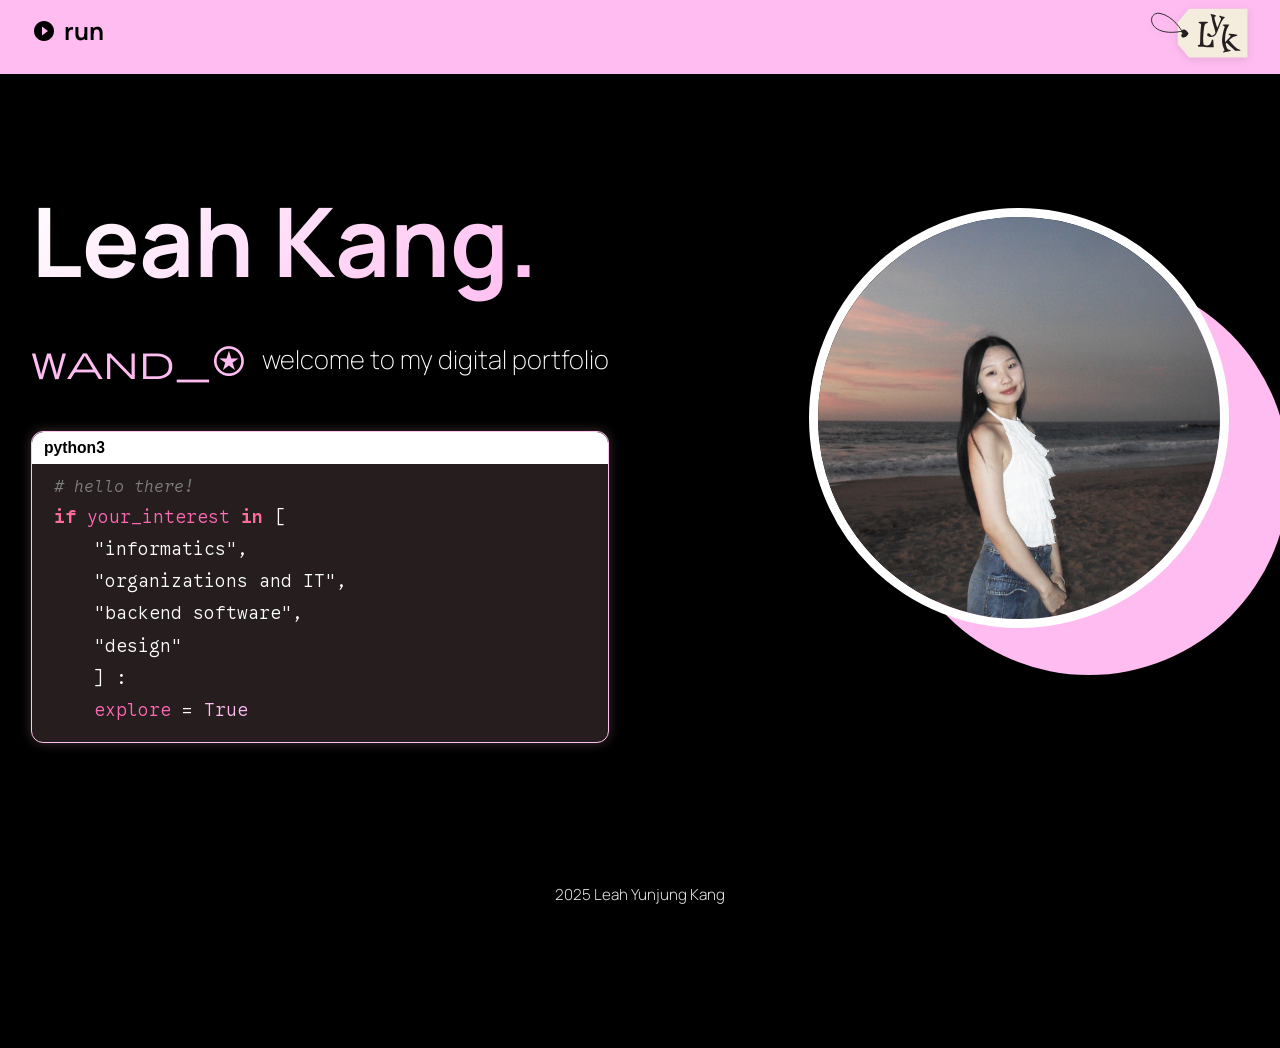
==== index.html @ 64605467 "Accessibility: Add skip link and main landmarks across pages" ====
<!doctype html>
<html lang="en">

<!--
WRITTEN BY: Leah Kang
EMAIL: leahyk@uci.edu
-->

<head>
  <meta charset="utf-8">
  <meta name="viewport" content="width=device-width, initial-scale=1.0">
  <meta name="author" content="Leah Kang">
  <meta name="description" content="Leah Kang's Portfolio - Informatics Student">
  <link rel="stylesheet" href="css/style.css">
  <link href="https://fonts.googleapis.com/icon?family=Material+Icons" rel="stylesheet">
  <link href="https://fonts.googleapis.com/css2?family=Google+Sans+Code&display=swap" rel="stylesheet">
  <link href="https://fonts.googleapis.com/css2?family=Google+Sans+Code:wght@300&display=swap" rel="stylesheet">
  <link href="https://fonts.googleapis.com/css2?family=Material+Symbols+Outlined" rel="stylesheet" />

  <title>Leah Kang's Portfolio</title>
</head>


<body>
<a class="skip-link" href="#main-content">Skip to main content</a>
<nav aria-label="Main navigation">
  <details id="run-section">
    <summary>
      <span class="material-icons play-icon">play_circle_filled</span>
      <strong>run</strong>
    </summary>
    <ul>
      <li><a href="about.html">about</a></li>
      <li><a href="projects.html">projects</a></li>
      <li><a href="personal.html">personal</a></li>
      <li><a href="contact.html">contact</a></li>
    </ul>
  </details>
  
  <a href="index.html" aria-label="Home">
    <img src="images/logo.svg" alt="Leah Kang's graphic logo." class="nav-logo">
  </a></nav>

 
 
  <main id="main-content">
  <div class="intro-container">
    <header>
      <h1>Leah Kang.</h1>
    
      <p class="intro-text">
        <span class="material-symbols-outlined magic-icon">wand_stars</span>
        welcome to my digital portfolio
      </p>
      
      
            <div class="code-box">
        <div class="code-header">python3</div>
        <span class="hello-color"><em># hello there! </em></span>
        <p><span class="code-keyword">if</span> <span class="code-variable">your_interest</span> <span class="code-keyword">in</span> [ </p>
        <p class="indented"><span class="code-string">"informatics"</span>, </p>
        <p class="indented"><span class="code-string">"organizations and IT"</span>,</p>
        <p class="indented"><span class="code-string">"backend software"</span>,</p>
        <p class="indented"><span class="code-string">"design"</span></p>
        <p class="indented">] :</p>

        <p class="indented">
          <span id="explore-link" class="explore-link"><span class="code-variable">explore</span> = <span class="code-boolean">True</span></span>
        </p>
        
    
    
            
      </header>
    
    <div class="profile-img-container">
      <img src="images/self.jpg" alt="Leah Kang at a beach." class="profile-img">
    </div>

  </div>
  </main>


  

  <script>
    const exploreLink = document.getElementById("explore-link");
    const runMenu = document.querySelector("nav details");
  
    exploreLink.addEventListener("click", () => {
      runMenu.open = true;
  
      runMenu.scrollIntoView({ behavior: "smooth", block: "start" });
    });
  document.addEventListener("click", (event) => {
    if (runMenu.open && !runMenu.contains(event.target) && event.target !== exploreLink) {
      runMenu.open = false;
    }
  });
  </script>

  <footer>
    <p>2025 Leah Yunjung Kang</p>
  </footer>


  


 </body>
 </html>
---- css/style.css ----
@import url('https://fonts.googleapis.com/css2?family=Manrope:wght@300&display=swap');

:root {
  --primary-pink: #ffbcf1;
  --text-white: #ffffff;
  --text-gray: #7e7e7e;
  --bg-black: black;
  --code-bg: rgba(255, 192, 203, 0.15);
  --code-border: rgb(255, 195, 237);
  --code-shadow: rgba(255, 182, 193, 0.25);
}

* {
  box-sizing: border-box;
}

@media (prefers-reduced-motion: reduce) {
  * {
    animation-duration: 0.01ms !important;
    animation-iteration-count: 1 !important;
    transition-duration: 0.01ms !important;
  }
}

a:focus,
button:focus,
summary:focus {
  outline: 2px solid var(--primary-pink);
  outline-offset: 2px;
}

@media (max-width: 768px) {
  nav ul li a {
    padding: 10px 15px;
    font-size: 1.1em;
  }
  
  nav details summary {
    padding: 10px;
  }
  
  .play-icon {
    font-size: 2em;
  }
}

body {
  background-color: var(--bg-black);
  color: var(--text-white);
    font-family: 'Manrope', sans-serif;
    font-weight: 300;
    margin: 0;
    min-height: 100vh;
    text-align: left;
    padding: 0;
    line-height: 1.6;
    -webkit-font-smoothing: antialiased;
    -moz-osx-font-smoothing: grayscale;
    padding-bottom: 120px;
}

/* Skip link - visible on keyboard focus */
.skip-link {
  position: absolute;
  left: -999px;
  top: 10px;
  background: #000;
  color: #fff;
  padding: 10px 14px;
  border-radius: 6px;
  z-index: 2000;
}

.skip-link:focus {
  left: 10px;
  outline: 2px solid var(--primary-pink);
  outline-offset: 2px;
}

footer {
  text-align: center;
  padding: 60px 20px 20px 20px;
  color: var(--text-white);
  opacity: 0.9;
  margin-top: 80px;
}
/* Force deployment */

footer p {
  margin: 0;
  font-size: 0.95em;
}

nav {
    position: fixed;
    top: 0;
    left: 0;
    width: 100%;
  background: var(--primary-pink);
  padding: 0.5em 2em;
    z-index: 1000;
    display: flex;
    align-items: center;
  justify-content: space-between;
  }
  

  nav details summary {
    cursor: pointer;
    font-weight: 400;
  color: var(--bg-black);
    outline: none;
  font-size: 1.5em;
    margin-bottom: 0.5em;
  display: flex;
  align-items: center;
  gap: 8px;
  }
  
  nav details summary::-webkit-details-marker {
  display: none;
  }
  
  .nav-logo {
  height: 50px;
  width: auto;
  filter: drop-shadow(0 2px 4px rgba(0, 0, 0, 0.1));
  }
  

nav ul {
  list-style: none;
  padding-left: 1em;
  margin-top: 0.5em;
}

nav ul li {
  margin: 0.7em 0;
}

nav ul li a {
  color: var(--bg-black);
  text-decoration: none;
  position: relative;
  padding: 5px 10px;
  border-radius: 8px;
}

nav ul li a:hover,
nav ul li a:focus {
  background-color: rgba(255, 255, 255, 0.2);
}

.play-icon {
  font-size: 1.8em;
  color: var(--bg-black);
}

header {
  display: flex;
  flex-direction: column;
  justify-content: center;
}

header h1 {
  font-size: 6em;
  margin-bottom: 0.1em;
  font-weight: 700;
  color: var(--text-white);
  background: linear-gradient(135deg, var(--text-white) 0%, var(--primary-pink) 50%, var(--text-white) 100%);
  -webkit-background-clip: text;
  -webkit-text-fill-color: transparent;
  background-clip: text;
  background-size: 200% 100%;
}



header .hello-color {
  color: var(--text-gray);
  font-style: italic;
  font-size: 1.5em;
  margin: 0 0 0.1em 0;
}

header p {
  margin: 0.5em 0;
  font-weight: 100;
  font-size: 1.6em;
  line-height: 1.6;
}

.intro-container {
    display: flex;
  align-items: center;
  justify-content: center;
    gap: 160px;            
  margin-top: 100px;
  padding: 0 30px;
}

.intro-container .profile-img-container {
  margin-right: 20px;
  }
  
  .intro-text {
  margin-bottom: 40px;
    font-size: 1.6em;
    line-height: 1.6;
    font-weight: 100;
  }
  
  .explore-link {
  color: inherit;
  text-decoration: none;
    cursor: pointer;
  }
  
  .explore-link:hover {
  color: var(--primary-pink);
  text-decoration: none;
  background-color: rgba(255, 188, 241, 0.1);
  }
  
.profile-img {
  width: 420px;
  height: 420px;
    border-radius: 50%;
    object-fit: cover;
  border: 9px solid var(--text-white);
  align-self: flex-end;
}

.profile-img-container {
  position: relative;
  display: inline-block;
}

.profile-img-container::after {
  content: "";
  position: absolute;
  width: 400px;
  height: 400px;
  background-color: var(--primary-pink);
  border-radius: 50%;
  bottom: -40px;
  right: -60px;
  z-index: -1;
}

.code-box {
  background-color: var(--code-bg);
  border: 1px solid var(--code-border);
    border-radius: 12px;
    padding: 14px 22px;
    margin-top: 10px;
    display: inline-block;
    line-height: 1.5;
  font-size: 0.7em;
  box-shadow: 0 0 12px var(--code-shadow);
  position: relative;
    font-family: 'Google Sans Code', monospace;
  font-weight: 300;
  overflow: hidden;
  min-width: 450px;
  width: 100%;
  max-width: 600px;
}



.code-box p {
  margin: 0.2em 0;
}


.code-box .code-header {
  background-color: var(--text-white);
  color: var(--bg-black);
    font-weight: 600;
    font-size: 1.4em;
  font-family: 'Arial', sans-serif;
    padding: 4px 12px;
    border-top-left-radius: 12px;
    border-top-right-radius: 12px;
  margin: -14px -22px 10px -22px;
}

.full-width-box {
  background: linear-gradient(135deg, var(--code-bg) 0%, rgba(255, 192, 203, 0.25) 100%);
  border: 1px solid var(--code-border);
  border-radius: 16px;
  padding: 90px 20px 45px 20px; 
  box-shadow: 0 8px 32px var(--code-shadow), 0 0 0 1px rgba(255, 255, 255, 0.1);
  color: var(--text-white);
  font-family: 'Google Sans Code', monospace;
  font-weight: 300;
  font-size: 0.8em;
  line-height: 1.3;
  position: relative;
  overflow: hidden;
  word-wrap: break-word;
  overflow-wrap: break-word;
}



.full-width-box .code-header {
  position: absolute;
  top: 0;
  left: 0;
  right: 0;
  width: 100%;
  margin: 0;
  padding: 8px 12px;
  background: linear-gradient(135deg, #f8f9fa 0%, #e9ecef 100%);
  color: var(--bg-black);
  font-weight: 600;
  font-size: 0.9em;
  font-family: 'Arial', sans-serif;
  border-top-left-radius: 16px;
  border-top-right-radius: 16px;
  box-sizing: border-box;
  display: flex;
  align-items: center;
  gap: 8px;
}

.full-width-box .code-header::before {
  content: '●';
  color: #ff5f57;
  font-size: 0.8em;
}

.full-width-box .code-header::after {
  content: '● ●';
  color: #ffbd2e;
  font-size: 0.8em;
  margin-left: auto;
}

.full-width-box p {
  position: relative;
}



.code-keyword {
  color: #ff6b9d; 
  font-weight: 600;
}

.code-string {
  color: #ffffff; 
}

.code-number {
  color: #f0f0f0; /* Light gray for numbers */
}

.code-variable {
  color: #ff69b4; /* Hot pink for variables */
}

.code-operator {
  color: #ffd700; /* Gold for operators */
  font-weight: bold;
}

.code-key {
  color: #00ffff; /* Bright cyan for dictionary keys */
  font-weight: bold;
}

.code-comment {
  color: #90ee90; /* Light green for comments */
  font-style: italic;
}

.code-boolean {
  color: #ffbcf1; /* Pink for booleans */
}


.code-link {
  text-decoration: none;
  word-wrap: break-word;
  overflow-wrap: break-word;
  hyphens: auto;
}


.indented {
  text-indent: 40px;
  margin: 0.2em 0;
  }

  .material-symbols-outlined.magic-icon {
  font-size: 1.4em;
  color: var(--primary-pink);
  vertical-align: middle;
  margin-right: 10px;
}

/* === About Section === */
.about-me {
  max-width: 1300px;
  margin: 100px auto 0;
  padding: 40px 50px;
  color: var(--text-white);
    font-size: 1.3em;
    line-height: 1.6em;      
  position: relative;
}

.about-line {
  border: none;
  height: 3px;
  background: linear-gradient(90deg, transparent, var(--primary-pink), transparent);
  margin: 20px 0 70px 0;
  border-radius: 2px;
  animation: pulse 2s ease-in-out infinite;
}

@keyframes pulse {
  0%, 100% { opacity: 0.6; }
  50% { opacity: 1; }
}

.about-me h1 {
    font-size: 6em;
  color: var(--text-white);
    margin-bottom: 100px;
    text-align: left;
}

.about-me p {
  margin: 0;
  max-width: 100%;
}

.about-content {
  display: flex;
  align-items: flex-start;
  gap: 50px;
  position: relative;
}

.about-text-content {
  display: flex;
  flex-direction: column;
  gap: 30px;
  flex: 1;
}

.about-image {
  width: 500px;
  height: auto;
  border: 9px solid var(--primary-pink);
  flex-shrink: 0;
  border-radius: 20px;
}

.personal-content {
  max-width: 1200px;
  margin: 0 auto;
        padding: 20px;
}

.contact-section .personal-content {
  padding: 20px 0;
}

.hobbies-section {
  margin-top: -20px;
}

.hobbies-section h2 {
  color: var(--primary-pink);
  font-size: 2.5em;
  margin-top: 40px;
  margin-bottom: 40px;
  text-align: center;
  font-weight: bold;
}


.hobbies-grid-2x2 {
  display: grid;
  grid-template-columns: repeat(2, 1fr);
  gap: 30px;
  margin-bottom: 30px;
}

.hobby-image {
  width: 100%;
  aspect-ratio: 1;
  border-radius: 12px;
  overflow: hidden;
  background: rgba(255, 255, 255, 0.05);
  margin-top: 15px;
  display: flex;
  align-items: center;
  justify-content: center;
}

.hobby-image img {
  width: 100%;
  height: 100%;
  object-fit: cover;
  object-position: top;
}



.hobby-image img[src*="slime"] {
  object-position: bottom;
}

.hobby-image img[src*="watercolor"] {
  object-position: top 40%;
}

.hobby-card {
  background: linear-gradient(135deg, rgba(255, 188, 241, 0.1), rgba(255, 105, 180, 0.1));
  border-radius: 15px;
  padding: 25px;
  text-align: center;
  border: 2px solid transparent;
}

.hobby-card:hover {
  box-shadow: 0 10px 30px rgba(255, 188, 241, 0.3);
  border-color: var(--primary-pink);
}

.hobby-card h3 {
  color: var(--primary-pink);
  font-size: 1.4em;
  margin-bottom: 15px;
  font-weight: bold;
}

.hobby-card p {
  color: #ffffff;
  line-height: 1.6;
        font-size: 1em;
    }


/* === Projects Page Styling === */
.projects-container {
  max-width: 1200px;
  margin: 0 auto;
  padding: 0 20px;
}

.projects-grid {
  display: grid;
  grid-template-columns: repeat(auto-fit, minmax(350px, 1fr));
  gap: 30px;
  margin-top: 40px;
}

.project-card {
  background: linear-gradient(135deg, rgba(255, 188, 241, 0.1), rgba(255, 105, 180, 0.1));
  border: 2px solid transparent;
  border-radius: 20px;
  padding: 30px;
  transition: all 0.3s ease;
  position: relative;
  overflow: hidden;
}

.project-card::before {
  content: '';
  position: absolute;
  top: 0;
  left: 0;
  right: 0;
  height: 4px;
  background: linear-gradient(90deg, var(--primary-pink), #ff69b4, var(--primary-pink));
  opacity: 0;
  transition: opacity 0.3s ease;
}

.project-card:hover {
  border-color: var(--primary-pink);
  transform: translateY(-5px);
  box-shadow: 0 15px 40px rgba(255, 188, 241, 0.3);
}

.project-card:hover::before {
  opacity: 1;
}

.project-header {
  margin-bottom: 20px;
}

.project-header h3 {
  color: var(--primary-pink);
  font-size: 1.8em;
  font-weight: bold;
  margin: 0 0 8px 0;
}

.project-type {
  color: var(--text-gray);
  font-size: 0.9em;
  font-weight: 500;
  text-transform: uppercase;
  letter-spacing: 1px;
}

.project-description {
  color: var(--text-white);
  line-height: 1.6;
  margin-bottom: 70px;
  font-size: 1em;
}

.project-links {
  display: flex;
  gap: 15px;
}

.project-link {
  display: inline-flex;
  align-items: center;
  gap: 8px;
  background: var(--primary-pink);
  color: white;
  padding: 8px 20px;
  border-radius: 25px;
  text-decoration: none;
  font-weight: 500;
  font-size: 0.9em;
  transition: all 0.3s ease;
}

.project-link:hover {
  background: white;
  color: var(--primary-pink);
  transform: scale(1.05);
}

.project-link .material-icons {
  font-size: 1.2em;
}

.contact-section {
  margin-bottom: 50px;
}

.contact-section h2 {
  color: var(--primary-pink);
  font-size: 2.5em;
  margin-top: 40px;
  margin-bottom: 40px;
  text-align: center;
  font-weight: bold;
}

.contact-grid {
  display: grid;
  grid-template-columns: repeat(2, 1fr);
  gap: 30px;
  margin-bottom: 30px;
  max-width: 1000px;
  margin-left: auto;
  margin-right: auto;
}

.contact-item {
  background: linear-gradient(135deg, rgba(255, 188, 241, 0.1), rgba(255, 105, 180, 0.1));
  border-radius: 20px;
  padding: 30px 40px;
  text-align: center;
  border: 2px solid transparent;
  width: 100%;
  position: relative;
}

.contact-item:nth-child(5) {
  grid-column: 1 / -1;
  max-width: 500px;
  margin: 0 auto;
}

.contact-item:hover {
  border-color: var(--primary-pink);
}

.contact-icon {
  width: 80px;
  height: 80px;
  background: var(--primary-pink);
  border-radius: 50%;
  display: flex;
  align-items: center;
  justify-content: center;
  margin: 0 auto 25px;
}


.contact-icon .material-icons {
  color: white;
  font-size: 36px;
}

.contact-item h3 {
  color: var(--primary-pink);
  font-size: 1.8em;
  margin-bottom: 20px;
  font-weight: bold;
}

.contact-item p {
  color: #ffffff;
  line-height: 1.6;
  font-size: 1.2em;
  margin-bottom: 25px;
}

.contact-link {
  display: inline-block;
  background: var(--primary-pink);
  color: white;
  padding: 15px 30px;
  border-radius: 30px;
  text-decoration: none;
  font-weight: bold;
  font-size: 1.1em;
}

.contact-link:hover {
  background: white;
  color: var(--primary-pink);
}



@media (min-width: 1200px) {
  .intro-container {
    gap: 200px;
  }
  
  .about-me {
    max-width: 1400px;
  }
  
  .personal-content {
    max-width: 1300px;
  }
}

@media (max-width: 1199px) and (min-width: 993px) {
  .intro-container {
    gap: 120px;
  }
  
  header h1 {
    font-size: 6em;
  }
  
  .profile-img {
    width: 380px;
    height: 380px;
  }
}

@media (max-width: 992px) and (min-width: 769px) {
  .intro-container {
    gap: 80px;
    padding: 100px 40px 0;
  }
  
  header h1 {
    font-size: 4.5em;
  }
  
  .profile-img {
    width: 320px;
    height: 320px;
  }
  
  .about-me {
    padding: 30px 40px;
  }
  
  .about-content {
    gap: 30px;
  }
  
  .about-image {
    width: 400px;
  }
  
  .code-box {
    min-width: 400px;
    max-width: 500px;
  }
  
  .full-width-box {
    padding: 80px 15px 35px 15px; 
  }
}

@media (max-width: 768px) and (min-width: 577px) {
  body { padding-bottom: 140px; }
  .intro-container {
    flex-direction: column;
    gap: 50px;
    padding: 100px 30px 0;
    text-align: center;
  }
  header { order: 1; width: 100%; }
  .profile-img-container { order: 2; }
  .profile-img-container::after {
    display: block;
    width: 260px;
    height: 260px;
    bottom: -20px;
    right: -30px;
  }
  .code-box { display: block; margin-left: auto; margin-right: auto; margin-bottom: 32px; }
  
  header h1 {
    font-size: 3.5em;
  }

  .profile-img {
    width: 320px;
    height: 320px;
  }
  
  .about-me {
    padding: 25px 30px;
    font-size: 1.1em;
  }
  
  .about-me h1 {
    font-size: 4em;
    margin-bottom: 60px;
  }
  
  .about-content {
    flex-direction: column;
    gap: 40px;
    align-items: center;
  }
  
  .about-image {
    width: 350px;
  }
  
  .code-box {
    min-width: 350px;
    max-width: 450px;
    font-size: 0.75em;
  }
  
  .full-width-box {
    padding: 70px 15px 30px 15px; 
    font-size: 0.85em;
    word-wrap: break-word;
    overflow-wrap: break-word;
  }
  
  .hobbies-grid-2x2 {
    grid-template-columns: 1fr;
    gap: 25px;
  }
  
  .projects-grid {
    grid-template-columns: 1fr;
    gap: 25px;
  }
  
  .project-card {
    padding: 25px;
  }
  
  .contact-grid {
    grid-template-columns: 1fr;
    gap: 25px;
  }
  
  .contact-item:nth-child(5) {
    grid-column: 1;
    max-width: 100%;
  }
  
  .contact-item {
    padding: 25px;
    max-width: 100%;
  }
  
  .contact-icon {
    width: 70px;
    height: 70px;
  }
  
  .contact-icon .material-icons {
    font-size: 32px;
  }
  
  .contact-item h3 {
    font-size: 1.6em;
  }
  
  .contact-item p {
    font-size: 1.1em;
  }
}

@media (max-width: 576px) {
  body { padding-bottom: 140px; }
  nav {
    padding: 0.5em 1em;
  }
  
  nav details summary {
    font-size: 1.2em;
  }
  
  .nav-logo {
    height: 40px;
  }
  
  .intro-container {
    flex-direction: column;
    gap: 30px;
    padding: 80px 20px 0;
    text-align: center;
  }
  header { order: 1; width: 100%; }
  .profile-img-container { order: 2; }
  .profile-img-container::after {
    display: block;
    width: 230px;
    height: 230px;
    bottom: -15px;
    right: -20px;
  }
  .code-box { display: block; margin-left: auto; margin-right: auto; margin-bottom: 28px; }

  header h1 {
    font-size: 2.5em;
  }

  header p {
    font-size: 1.2em;
  }

  .profile-img {
    width: 240px;
    height: 240px;
  }
  
  .about-me {
    padding: 20px;
    font-size: 1em;
  }
  
  .about-me h1 {
    font-size: 2.5em;
    margin-bottom: 40px;
  }
  
  .about-content {
    flex-direction: column;
    gap: 30px;
    align-items: center;
  }
  
  .about-image {
    width: 280px;
  }
  
  .code-box {
    min-width: 280px;
    max-width: 320px;
    font-size: 0.7em;
    padding: 12px 18px;
  }
  
  .full-width-box {
    padding: 60px 10px 25px 10px; 
    font-size: 0.75em;
    word-wrap: break-word;
    overflow-wrap: break-word;
    max-width: 98%;
    margin: 0 auto;
  }
  
  .hobbies-grid-2x2 {
    grid-template-columns: 1fr;
    gap: 20px;
  }
  
  .projects-grid {
    grid-template-columns: 1fr;
    gap: 20px;
  }
  
  .project-card {
    padding: 20px;
  }
  
  .project-header h3 {
    font-size: 1.6em;
  }
  
  .hobby-card {
    padding: 20px;
  }
  
  .hobby-card h3 {
    font-size: 1.2em;
  }
  
  .hobby-card p {
    font-size: 0.9em;
  }
  
  .contact-grid {
    grid-template-columns: 1fr;
    gap: 20px;
  }
  
  .contact-item:nth-child(5) {
    grid-column: 1;
    max-width: 100%;
  }
  
  .contact-item {
    padding: 20px;
    max-width: 100%;
  }
  
  .contact-icon {
    width: 60px;
    height: 60px;
  }
  
  .contact-icon .material-icons {
    font-size: 28px;
  }
  
  .contact-item h3 {
    font-size: 1.4em;
  }
  
  .contact-item p {
    font-size: 1em;
  }
  
  .contact-link {
    padding: 12px 24px;
    font-size: 1em;
  }
  
  .hobbies-section h2,
  .contact-section h2 {
    font-size: 2em;
    margin-top: 30px;
    margin-bottom: 30px;
  }
}

@media (max-width: 400px) {
  .intro-container {
    padding: 70px 15px 0;
  }
  
  header h1 {
    font-size: 2em;
  }
  
  .profile-img {
    width: 180px;
    height: 180px;
  }
  
  .about-me {
    padding: 15px;
  }
  
  .about-me h1 {
    font-size: 2em;
  }
  
  .about-image {
    width: 250px;
  }
  
  .code-box {
    min-width: 250px;
    max-width: 280px;
    font-size: 0.65em;
    padding: 10px 15px;
  }
  
  .full-width-box {
    padding: 55px 8px 20px 8px; 
    font-size: 0.7em;
    word-wrap: break-word;
    overflow-wrap: break-word;
    max-width: 95%;
    margin: 0 auto;
  }
  
  .hobby-card {
    padding: 15px;
  }
  
  .contact-item {
    padding: 15px;
  }
  
  .contact-icon {
    width: 50px;
    height: 50px;
  }
  
  .contact-icon .material-icons {
    font-size: 24px;
  }
  
  .contact-item h3 {
    font-size: 1.2em;
  }
  
  .contact-link {
    padding: 10px 20px;
    font-size: 0.9em;
  }
}

/* iPhone SE and very small screens (375px and below) */
@media (max-width: 375px) {
  .full-width-box {
    padding: 50px 5px 15px 5px;
    font-size: 0.65em;
    max-width: 92%;
    margin: 0 auto;
  }
  
  .about-me {
    padding: 15px 8px;
  }
  
  .about-content {
    padding: 0 5px;
  }
  
  .projects-grid {
    grid-template-columns: 1fr;
    gap: 15px;
  }
  
  .project-card {
    padding: 15px;
  }
  
  .project-header h3 {
    font-size: 1.4em;
  }
  
  .project-description {
    font-size: 0.9em;
  }
  
  .project-link {
    padding: 10px 16px;
    font-size: 0.8em;
  }
}
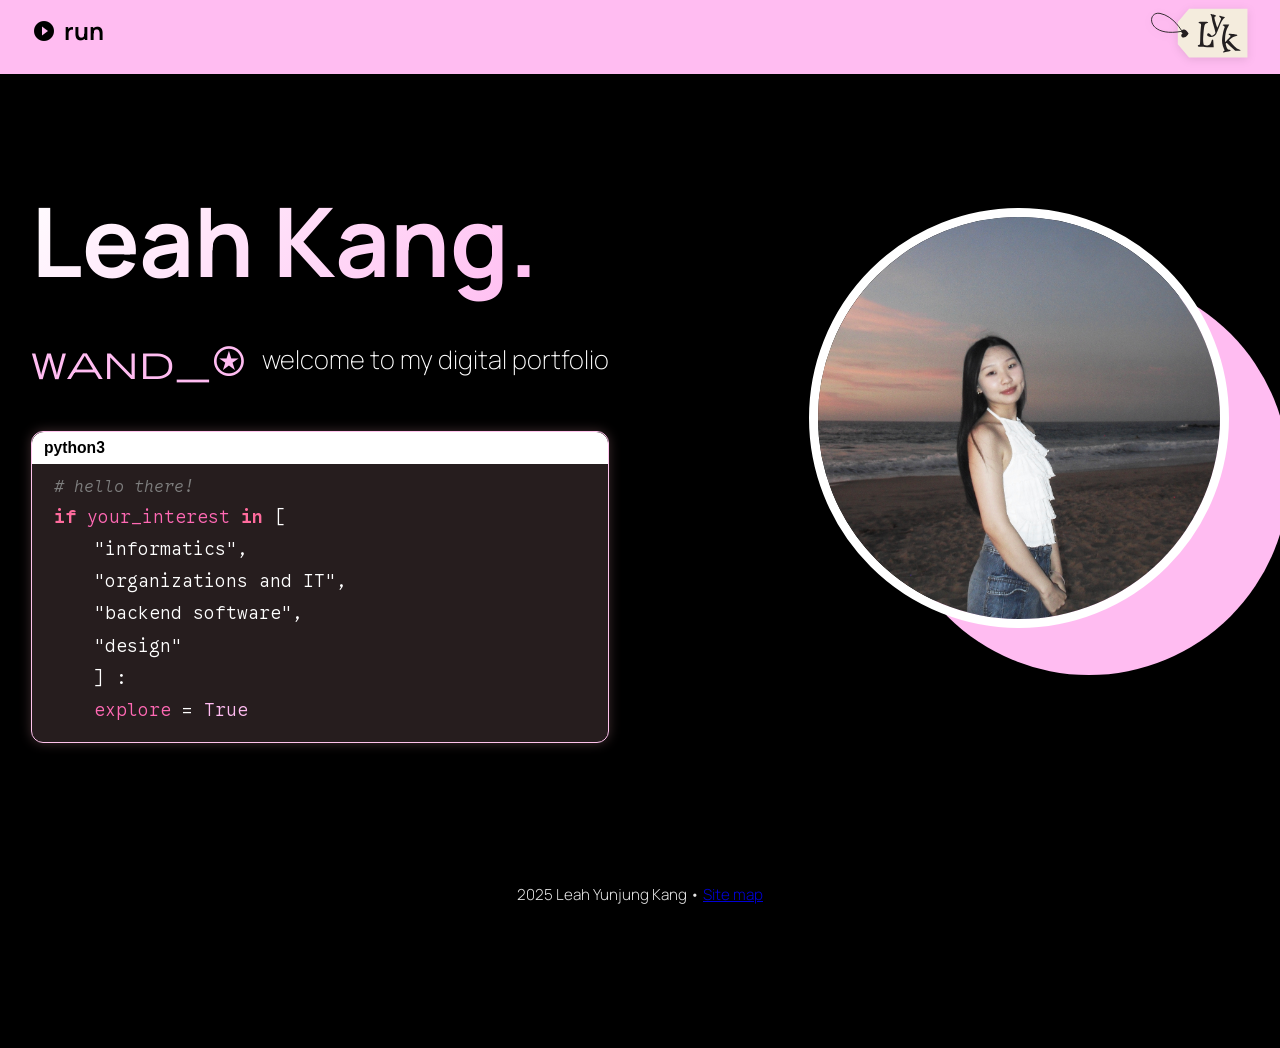
==== commit 88753c98: "A11y hardening: underline links on focus/hover, visually hidden text for logo, aria-current on activ" ====
--- a/index.html
+++ b/index.html
@@ -38,7 +38,7 @@
   </details>
   
   <a href="index.html" aria-label="Home">
-    <img src="images/logo.svg" alt="Leah Kang's graphic logo." class="nav-logo">
+    <img src="images/logo.svg" alt="Leah Kang's graphic logo." class="nav-logo"><span class="visually-hidden">Home</span>
   </a></nav>
 
  
@@ -65,7 +65,7 @@
         <p class="indented">] :</p>
 
         <p class="indented">
-          <span id="explore-link" class="explore-link"><span class="code-variable">explore</span> = <span class="code-boolean">True</span></span>
+          <button id="explore-link" type="button" class="explore-link"><span class="code-variable">explore</span> = <span class="code-boolean">True</span></button>
         </p>
         
     
@@ -100,7 +100,7 @@
   </script>
 
   <footer>
-    <p>2025 Leah Yunjung Kang</p>
+    <p>2025 Leah Yunjung Kang • <a href="sitemap.html">Site map</a></p>
   </footer>
 
 
--- a/css/style.css
+++ b/css/style.css
@@ -27,6 +27,12 @@
 summary:focus {
   outline: 2px solid var(--primary-pink);
   outline-offset: 2px;
+}
+
+/* Help satisfy use-of-color by adding a non-color cue */
+a:hover,
+a:focus {
+  text-decoration: underline;
 }
 
 @media (max-width: 768px) {
@@ -126,6 +132,20 @@
   width: auto;
   filter: drop-shadow(0 2px 4px rgba(0, 0, 0, 0.1));
   }
+
+/* Visually hidden utility for accessible text */
+.visually-hidden {
+  position: absolute;
+  width: 1px;
+  height: 1px;
+  padding: 0;
+  margin: -1px;
+  overflow: hidden;
+  clip: rect(0, 0, 1px, 1px);
+  clip-path: inset(50%);
+  border: 0;
+  white-space: nowrap;
+}
   
 
 nav ul {
@@ -214,6 +234,10 @@
   color: inherit;
   text-decoration: none;
     cursor: pointer;
+    background: transparent;
+    border: none;
+    padding: 0;
+    font: inherit;
   }
   
   .explore-link:hover {
@@ -567,32 +591,13 @@
   border: 2px solid transparent;
   border-radius: 20px;
   padding: 30px;
-  transition: all 0.3s ease;
   position: relative;
   overflow: hidden;
 }
 
-.project-card::before {
-  content: '';
-  position: absolute;
-  top: 0;
-  left: 0;
-  right: 0;
-  height: 4px;
-  background: linear-gradient(90deg, var(--primary-pink), #ff69b4, var(--primary-pink));
-  opacity: 0;
-  transition: opacity 0.3s ease;
-}
-
-.project-card:hover {
-  border-color: var(--primary-pink);
-  transform: translateY(-5px);
-  box-shadow: 0 15px 40px rgba(255, 188, 241, 0.3);
-}
-
-.project-card:hover::before {
-  opacity: 1;
-}
+/* Remove glow/popping animations on cards */
+.project-card::before { display: none; }
+.project-card:hover { border-color: inherit; transform: none; box-shadow: none; }
 
 .project-header {
   margin-bottom: 20px;
@@ -636,14 +641,9 @@
   text-decoration: none;
   font-weight: 500;
   font-size: 0.9em;
-  transition: all 0.3s ease;
-}
-
-.project-link:hover {
-  background: white;
-  color: var(--primary-pink);
-  transform: scale(1.05);
-}
+}
+
+.project-link:hover { background: white; color: var(--primary-pink); transform: none; text-decoration: underline; }
 
 .project-link .material-icons {
   font-size: 1.2em;
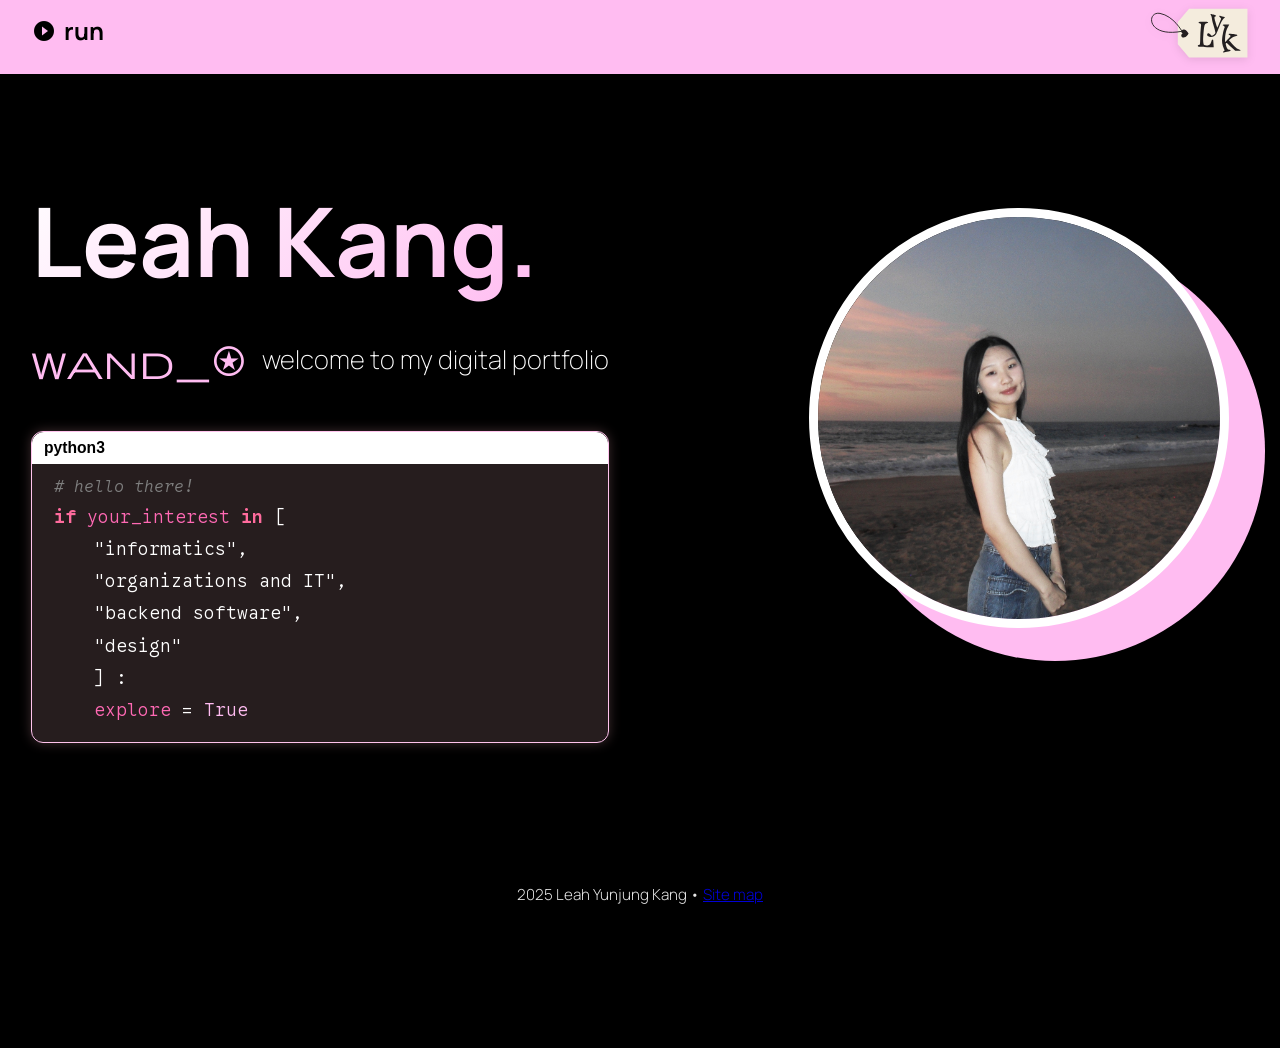
==== commit 2593cbbb: "Update titles, a11y tweaks, pink circle tuning" ====
--- a/index.html
+++ b/index.html
@@ -17,7 +17,7 @@
   <link href="https://fonts.googleapis.com/css2?family=Google+Sans+Code:wght@300&display=swap" rel="stylesheet">
   <link href="https://fonts.googleapis.com/css2?family=Material+Symbols+Outlined" rel="stylesheet" />
 
-  <title>Leah Kang's Portfolio</title>
+  <title>Home — Leah Kang's Portfolio</title>
 </head>
 
 
@@ -38,7 +38,7 @@
   </details>
   
   <a href="index.html" aria-label="Home">
-    <img src="images/logo.svg" alt="Leah Kang's graphic logo." class="nav-logo"><span class="visually-hidden">Home</span>
+    <img src="images/logo.svg" alt="LYK monogram logo." class="nav-logo"><span class="visually-hidden">Home</span>
   </a></nav>
 
  
@@ -74,7 +74,7 @@
       </header>
     
     <div class="profile-img-container">
-      <img src="images/self.jpg" alt="Leah Kang at a beach." class="profile-img">
+      <img src="images/self.jpg" alt="Leah Kang standing and smiling at a beach." class="profile-img">
     </div>
 
   </div>
--- a/css/style.css
+++ b/css/style.css
@@ -263,12 +263,12 @@
 .profile-img-container::after {
   content: "";
   position: absolute;
-  width: 400px;
-  height: 400px;
+  width: 420px; /* match base image size */
+  height: 420px; /* match base image size */
   background-color: var(--primary-pink);
   border-radius: 50%;
-  bottom: -40px;
-  right: -60px;
+  bottom: -24px;
+  right: -32px;
   z-index: -1;
 }
 
@@ -603,7 +603,8 @@
   margin-bottom: 20px;
 }
 
-.project-header h3 {
+.project-header h3,
+.project-header h2 {
   color: var(--primary-pink);
   font-size: 1.8em;
   font-weight: bold;
@@ -753,6 +754,18 @@
   .personal-content {
     max-width: 1300px;
   }
+
+  /* Keep hero image consistent; ensure circle just peeks */
+  .profile-img {
+    width: 420px;
+    height: 420px;
+  }
+  .profile-img-container::after {
+    width: 420px; /* match image */
+    height: 420px; /* match image */
+    bottom: -26px;
+    right: -36px;
+  }
 }
 
 @media (max-width: 1199px) and (min-width: 993px) {
@@ -767,6 +780,13 @@
   .profile-img {
     width: 380px;
     height: 380px;
+  }
+  /* Make pink circle peek proportionally under smaller image */
+  .profile-img-container::after {
+    width: 380px; /* match image */
+    height: 380px; /* match image */
+    bottom: -22px;
+    right: -30px;
   }
 }
 
@@ -783,6 +803,13 @@
   .profile-img {
     width: 320px;
     height: 320px;
+  }
+  /* Adjust pink circle to match 320px image scale */
+  .profile-img-container::after {
+    width: 320px; /* match image */
+    height: 320px; /* match image */
+    bottom: -18px;
+    right: -26px;
   }
   
   .about-me {
@@ -819,10 +846,10 @@
   .profile-img-container { order: 2; }
   .profile-img-container::after {
     display: block;
-    width: 260px;
-    height: 260px;
-    bottom: -20px;
-    right: -30px;
+    width: 300px; /* slightly smaller than image so it peeks */
+    height: 300px;
+    bottom: -16px;
+    right: -18px;
   }
   .code-box { display: block; margin-left: auto; margin-right: auto; margin-bottom: 32px; }
   
@@ -939,10 +966,10 @@
   .profile-img-container { order: 2; }
   .profile-img-container::after {
     display: block;
-    width: 230px;
-    height: 230px;
-    bottom: -15px;
-    right: -20px;
+    width: 210px; /* smaller than image so it peeks */
+    height: 210px;
+    bottom: -12px;
+    right: -14px;
   }
   .code-box { display: block; margin-left: auto; margin-right: auto; margin-bottom: 28px; }
 
@@ -1083,6 +1110,13 @@
     width: 180px;
     height: 180px;
   }
+  .profile-img-container::after {
+    display: block;
+    width: 150px; /* smaller than image */
+    height: 150px;
+    bottom: -8px;
+    right: -10px;
+  }
   
   .about-me {
     padding: 15px;
@@ -1141,6 +1175,13 @@
 
 /* iPhone SE and very small screens (375px and below) */
 @media (max-width: 375px) {
+  .profile-img-container::after {
+    display: block;
+    width: 140px; /* smaller than 180px image */
+    height: 140px;
+    bottom: -6px;
+    right: -8px;
+  }
   .full-width-box {
     padding: 50px 5px 15px 5px;
     font-size: 0.65em;
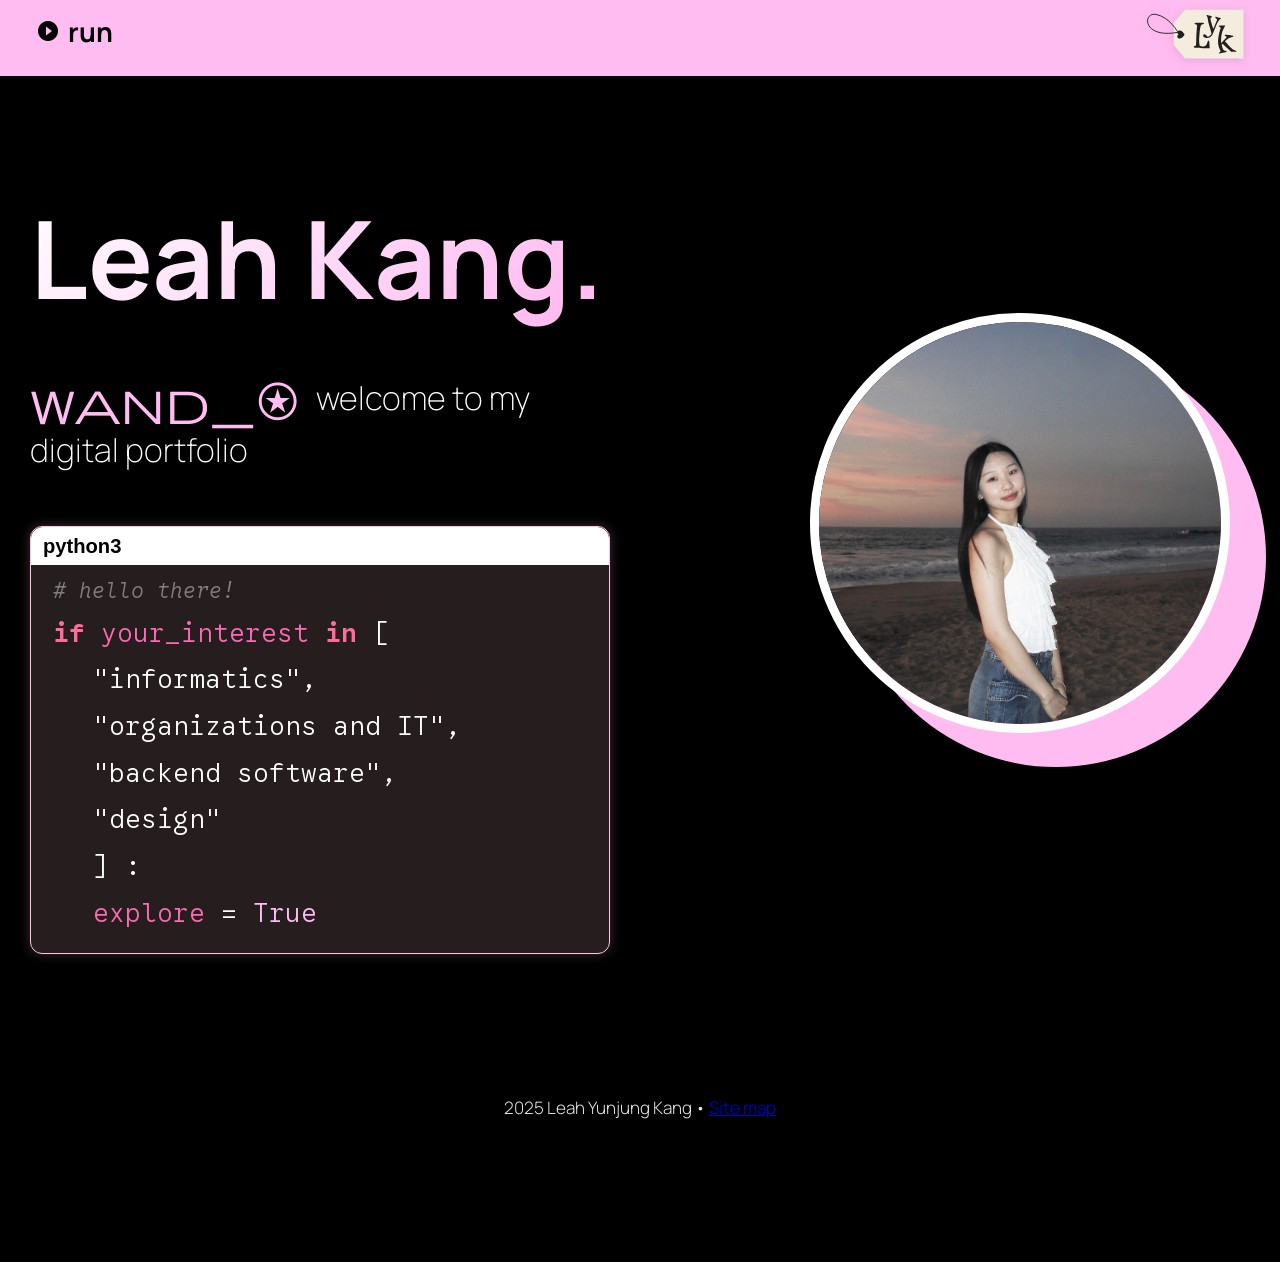
==== commit 59ebb7ee: "A11y fixes, sitemap styling, font size increases, pink circle tuning" ====
--- a/index.html
+++ b/index.html
@@ -17,7 +17,7 @@
   <link href="https://fonts.googleapis.com/css2?family=Google+Sans+Code:wght@300&display=swap" rel="stylesheet">
   <link href="https://fonts.googleapis.com/css2?family=Material+Symbols+Outlined" rel="stylesheet" />
 
-  <title>Home — Leah Kang's Portfolio</title>
+  <title>Leah Kang's Portfolio</title>
 </head>
 
 
--- a/css/style.css
+++ b/css/style.css
@@ -55,6 +55,7 @@
   color: var(--text-white);
     font-family: 'Manrope', sans-serif;
     font-weight: 300;
+    font-size: 18px;
     margin: 0;
     min-height: 100vh;
     text-align: left;
@@ -206,7 +207,7 @@
 header p {
   margin: 0.5em 0;
   font-weight: 100;
-  font-size: 1.6em;
+  font-size: 1.8em;
   line-height: 1.6;
 }
 
@@ -225,7 +226,7 @@
   
   .intro-text {
   margin-bottom: 40px;
-    font-size: 1.6em;
+    font-size: 1.8em;
     line-height: 1.6;
     font-weight: 100;
   }
@@ -280,7 +281,7 @@
     margin-top: 10px;
     display: inline-block;
     line-height: 1.5;
-  font-size: 0.7em;
+  font-size: 0.8em;
   box-shadow: 0 0 12px var(--code-shadow);
   position: relative;
     font-family: 'Google Sans Code', monospace;
@@ -319,7 +320,7 @@
   color: var(--text-white);
   font-family: 'Google Sans Code', monospace;
   font-weight: 300;
-  font-size: 0.8em;
+  font-size: 0.9em;
   line-height: 1.3;
   position: relative;
   overflow: hidden;
@@ -432,7 +433,7 @@
   margin: 100px auto 0;
   padding: 40px 50px;
   color: var(--text-white);
-    font-size: 1.3em;
+    font-size: 1.4em;
     line-height: 1.6em;      
   position: relative;
 }
@@ -560,7 +561,7 @@
 
 .hobby-card h3 {
   color: var(--primary-pink);
-  font-size: 1.4em;
+  font-size: 1.5em;
   margin-bottom: 15px;
   font-weight: bold;
 }
@@ -568,7 +569,7 @@
 .hobby-card p {
   color: #ffffff;
   line-height: 1.6;
-        font-size: 1em;
+        font-size: 1.1em;
     }
 
 
@@ -606,7 +607,7 @@
 .project-header h3,
 .project-header h2 {
   color: var(--primary-pink);
-  font-size: 1.8em;
+  font-size: 2em;
   font-weight: bold;
   margin: 0 0 8px 0;
 }
@@ -623,7 +624,7 @@
   color: var(--text-white);
   line-height: 1.6;
   margin-bottom: 70px;
-  font-size: 1em;
+  font-size: 1.1em;
 }
 
 .project-links {
@@ -641,7 +642,7 @@
   border-radius: 25px;
   text-decoration: none;
   font-weight: 500;
-  font-size: 0.9em;
+  font-size: 1em;
 }
 
 .project-link:hover { background: white; color: var(--primary-pink); transform: none; text-decoration: underline; }
@@ -712,7 +713,7 @@
 
 .contact-item h3 {
   color: var(--primary-pink);
-  font-size: 1.8em;
+  font-size: 2em;
   margin-bottom: 20px;
   font-weight: bold;
 }
@@ -720,7 +721,7 @@
 .contact-item p {
   color: #ffffff;
   line-height: 1.6;
-  font-size: 1.2em;
+  font-size: 1.3em;
   margin-bottom: 25px;
 }
 
@@ -732,7 +733,7 @@
   border-radius: 30px;
   text-decoration: none;
   font-weight: bold;
-  font-size: 1.1em;
+  font-size: 1.2em;
 }
 
 .contact-link:hover {
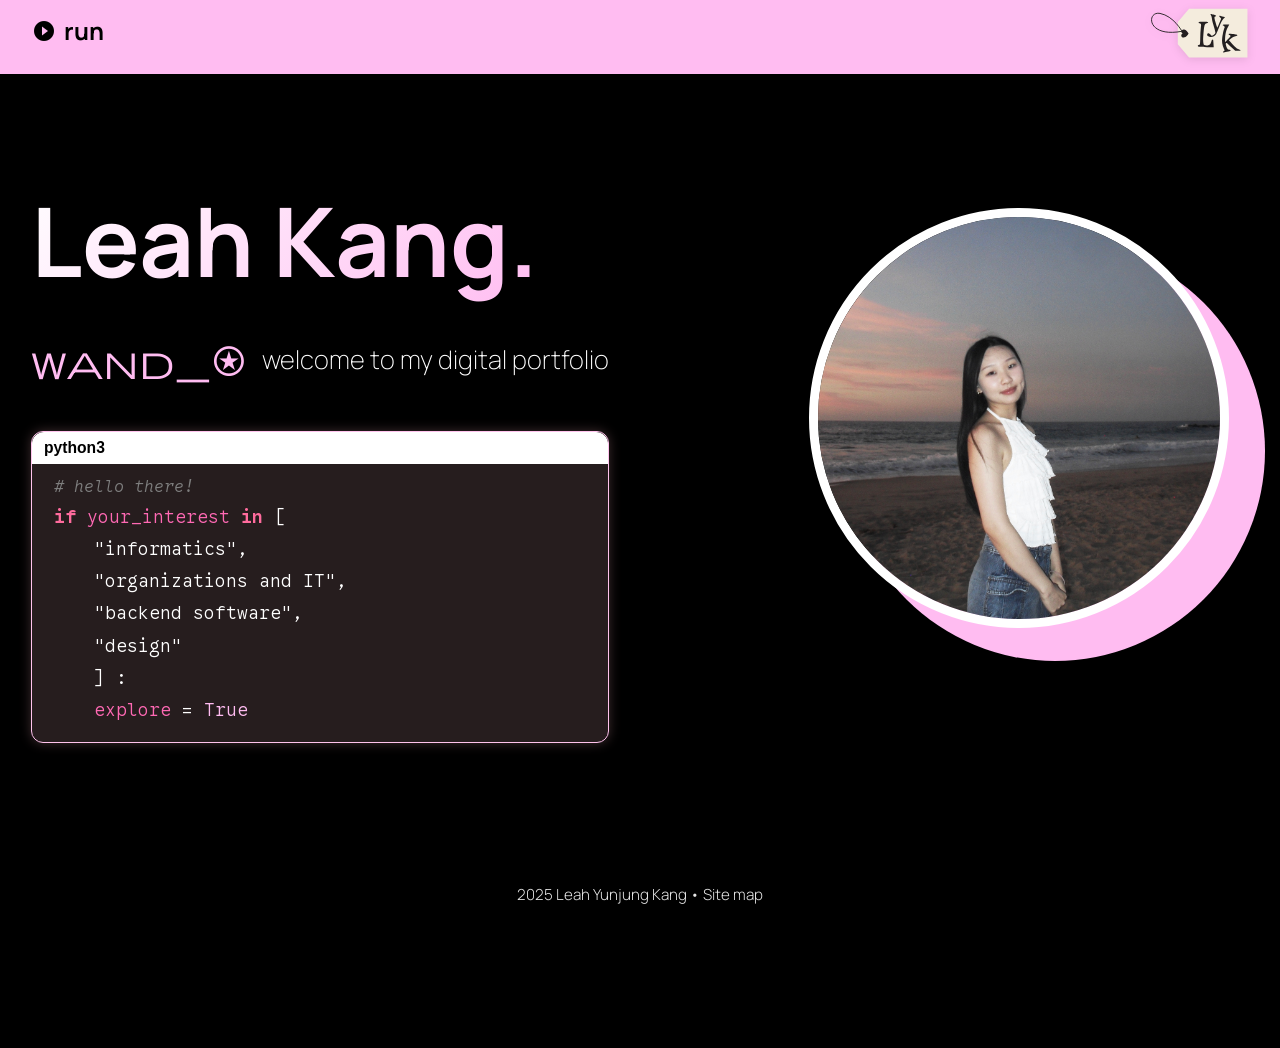
==== commit 7277773c: "Fix HTML validation errors in index.html" ====
--- a/index.html
+++ b/index.html
@@ -15,7 +15,7 @@
   <link href="https://fonts.googleapis.com/icon?family=Material+Icons" rel="stylesheet">
   <link href="https://fonts.googleapis.com/css2?family=Google+Sans+Code&display=swap" rel="stylesheet">
   <link href="https://fonts.googleapis.com/css2?family=Google+Sans+Code:wght@300&display=swap" rel="stylesheet">
-  <link href="https://fonts.googleapis.com/css2?family=Material+Symbols+Outlined" rel="stylesheet" />
+  <link href="https://fonts.googleapis.com/css2?family=Material+Symbols+Outlined" rel="stylesheet">
 
   <title>Leah Kang's Portfolio</title>
 </head>
@@ -68,9 +68,7 @@
           <button id="explore-link" type="button" class="explore-link"><span class="code-variable">explore</span> = <span class="code-boolean">True</span></button>
         </p>
         
-    
-    
-            
+      </div>
       </header>
     
     <div class="profile-img-container">
--- a/css/style.css
+++ b/css/style.css
@@ -55,7 +55,6 @@
   color: var(--text-white);
     font-family: 'Manrope', sans-serif;
     font-weight: 300;
-    font-size: 18px;
     margin: 0;
     min-height: 100vh;
     text-align: left;
@@ -97,6 +96,9 @@
   margin: 0;
   font-size: 0.95em;
 }
+/* Footer link color and accessibility */
+footer a { color: #ffffff; text-decoration: none; }
+footer a:hover, footer a:focus { text-decoration: underline; color: #ffffff; }
 
 nav {
     position: fixed;
@@ -207,7 +209,7 @@
 header p {
   margin: 0.5em 0;
   font-weight: 100;
-  font-size: 1.8em;
+  font-size: 1.6em;
   line-height: 1.6;
 }
 
@@ -226,7 +228,7 @@
   
   .intro-text {
   margin-bottom: 40px;
-    font-size: 1.8em;
+    font-size: 1.6em;
     line-height: 1.6;
     font-weight: 100;
   }
@@ -281,7 +283,7 @@
     margin-top: 10px;
     display: inline-block;
     line-height: 1.5;
-  font-size: 0.8em;
+  font-size: 0.7em;
   box-shadow: 0 0 12px var(--code-shadow);
   position: relative;
     font-family: 'Google Sans Code', monospace;
@@ -320,7 +322,7 @@
   color: var(--text-white);
   font-family: 'Google Sans Code', monospace;
   font-weight: 300;
-  font-size: 0.9em;
+  font-size: 0.8em;
   line-height: 1.3;
   position: relative;
   overflow: hidden;
@@ -433,7 +435,7 @@
   margin: 100px auto 0;
   padding: 40px 50px;
   color: var(--text-white);
-    font-size: 1.4em;
+    font-size: 1.3em;
     line-height: 1.6em;      
   position: relative;
 }
@@ -561,7 +563,7 @@
 
 .hobby-card h3 {
   color: var(--primary-pink);
-  font-size: 1.5em;
+  font-size: 1.4em;
   margin-bottom: 15px;
   font-weight: bold;
 }
@@ -569,7 +571,7 @@
 .hobby-card p {
   color: #ffffff;
   line-height: 1.6;
-        font-size: 1.1em;
+        font-size: 1em;
     }
 
 
@@ -607,7 +609,7 @@
 .project-header h3,
 .project-header h2 {
   color: var(--primary-pink);
-  font-size: 2em;
+  font-size: 1.8em;
   font-weight: bold;
   margin: 0 0 8px 0;
 }
@@ -624,7 +626,7 @@
   color: var(--text-white);
   line-height: 1.6;
   margin-bottom: 70px;
-  font-size: 1.1em;
+  font-size: 1em;
 }
 
 .project-links {
@@ -642,7 +644,7 @@
   border-radius: 25px;
   text-decoration: none;
   font-weight: 500;
-  font-size: 1em;
+  font-size: 0.9em;
 }
 
 .project-link:hover { background: white; color: var(--primary-pink); transform: none; text-decoration: underline; }
@@ -713,7 +715,7 @@
 
 .contact-item h3 {
   color: var(--primary-pink);
-  font-size: 2em;
+  font-size: 1.8em;
   margin-bottom: 20px;
   font-weight: bold;
 }
@@ -721,7 +723,7 @@
 .contact-item p {
   color: #ffffff;
   line-height: 1.6;
-  font-size: 1.3em;
+  font-size: 1.2em;
   margin-bottom: 25px;
 }
 
@@ -733,7 +735,7 @@
   border-radius: 30px;
   text-decoration: none;
   font-weight: bold;
-  font-size: 1.2em;
+  font-size: 1.1em;
 }
 
 .contact-link:hover {
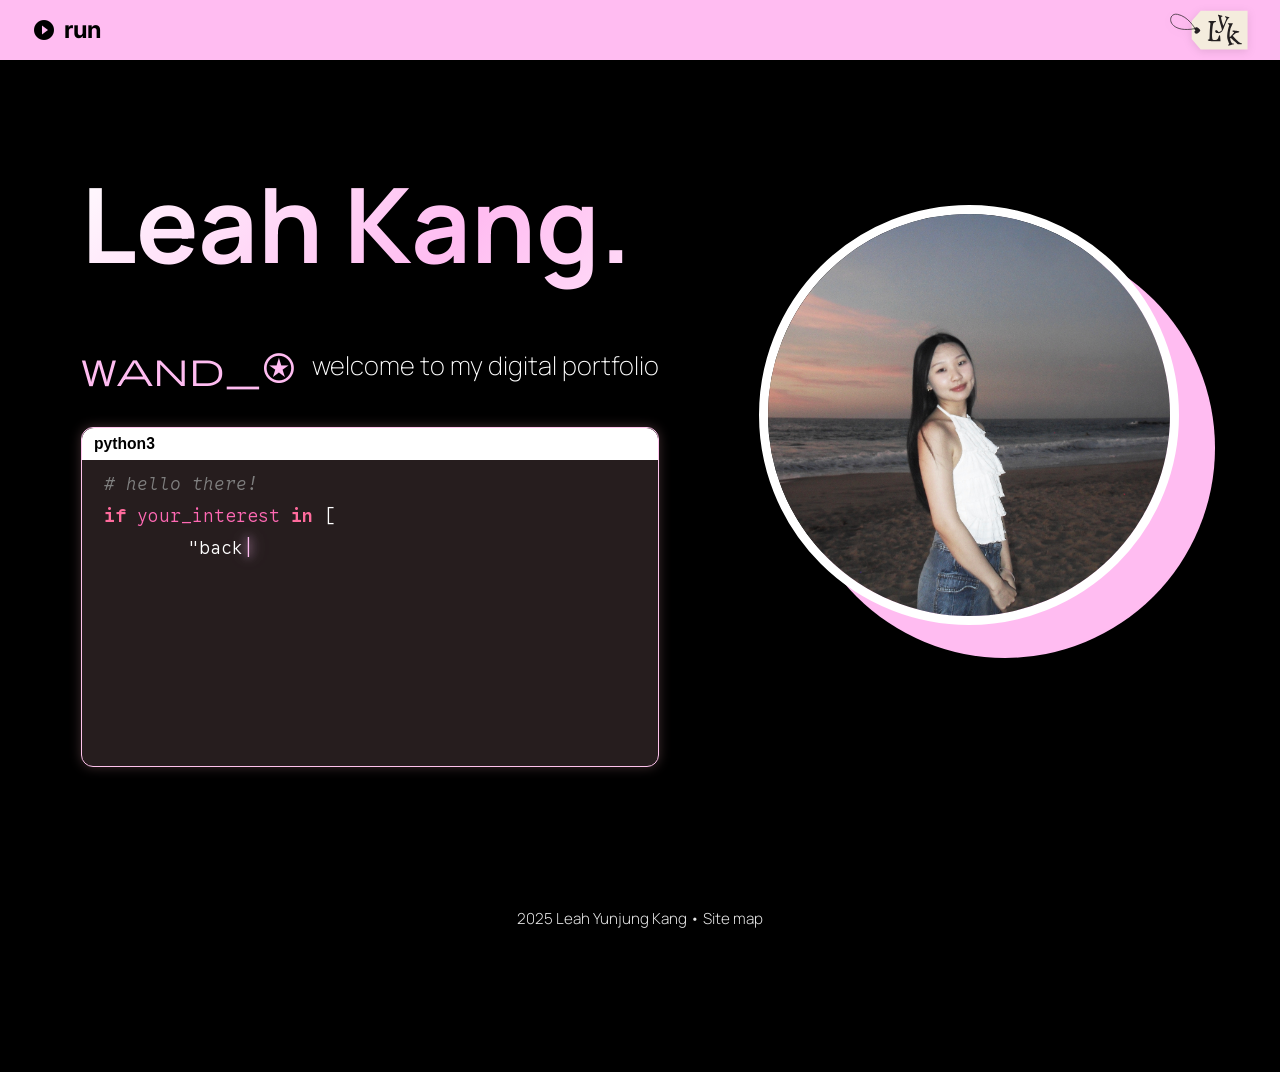
==== commit 08253301: "Initial commit: portfolio website" ====
--- a/index.html
+++ b/index.html
@@ -7,14 +7,22 @@
 -->
 
 <head>
+  <!-- meta tags for responsiveness -->
   <meta charset="utf-8">
   <meta name="viewport" content="width=device-width, initial-scale=1.0">
   <meta name="author" content="Leah Kang">
   <meta name="description" content="Leah Kang's Portfolio - Informatics Student">
+  
+  <!-- preconnect for faster font loading -->
+  <link rel="preconnect" href="https://fonts.googleapis.com">
+  <link rel="preconnect" href="https://fonts.gstatic.com" crossorigin>
+
+  <!-- external styles -->
   <link rel="stylesheet" href="css/style.css">
   <link href="https://fonts.googleapis.com/icon?family=Material+Icons" rel="stylesheet">
-  <link href="https://fonts.googleapis.com/css2?family=Google+Sans+Code&display=swap" rel="stylesheet">
   <link href="https://fonts.googleapis.com/css2?family=Google+Sans+Code:wght@300&display=swap" rel="stylesheet">
+  <link href="https://fonts.googleapis.com/css2?family=Inter:wght@400;600&display=swap" rel="stylesheet">
+  <link href="https://fonts.googleapis.com/css2?family=Manrope:wght@300;700&display=swap" rel="stylesheet">
   <link href="https://fonts.googleapis.com/css2?family=Material+Symbols+Outlined" rel="stylesheet">
 
   <title>Leah Kang's Portfolio</title>
@@ -22,27 +30,32 @@
 
 
 <body>
+<!-- skip link for accessibility -->
 <a class="skip-link" href="#main-content">Skip to main content</a>
-<nav aria-label="Main navigation">
-  <details id="run-section">
-    <summary>
+
+<!-- main navigation menu -->
+<nav aria-label="Main navigation" id="run-section">
+  <div class="nav-top-row">
+    <button id="run-btn" class="run-btn" aria-expanded="false" aria-controls="nav-links">
       <span class="material-icons play-icon">play_circle_filled</span>
       <strong>run</strong>
-    </summary>
-    <ul>
-      <li><a href="about.html">about</a></li>
-      <li><a href="projects.html">projects</a></li>
-      <li><a href="personal.html">personal</a></li>
-      <li><a href="contact.html">contact</a></li>
-    </ul>
-  </details>
-  
-  <a href="index.html" aria-label="Home">
-    <img src="images/logo.svg" alt="LYK monogram logo." class="nav-logo"><span class="visually-hidden">Home</span>
-  </a></nav>
+    </button>
+    <!-- logo -->
+    <a href="index.html" aria-label="Home">
+      <img src="images/logo.svg" alt="LYK monogram logo." class="nav-logo"><span class="visually-hidden">Home</span>
+    </a>
+  </div>
+  <ul id="nav-links" class="nav-links">
+    <li><a href="about.html">about</a></li>
+    <li><a href="projects.html">projects</a></li>
+    <li><a href="personal.html">personal</a></li>
+    <li><a href="contact.html">contact</a></li>
+  </ul>
+</nav>
 
  
  
+  <!-- main content -->
   <main id="main-content">
   <div class="intro-container">
     <header>
@@ -53,24 +66,17 @@
         welcome to my digital portfolio
       </p>
       
-      
-            <div class="code-box">
+      <!-- code snippet with explore link -->
+      <div class="code-box">
         <div class="code-header">python3</div>
-        <span class="hello-color"><em># hello there! </em></span>
-        <p><span class="code-keyword">if</span> <span class="code-variable">your_interest</span> <span class="code-keyword">in</span> [ </p>
-        <p class="indented"><span class="code-string">"informatics"</span>, </p>
-        <p class="indented"><span class="code-string">"organizations and IT"</span>,</p>
-        <p class="indented"><span class="code-string">"backend software"</span>,</p>
-        <p class="indented"><span class="code-string">"design"</span></p>
-        <p class="indented">] :</p>
-
-        <p class="indented">
+        <div id="typed-code"></div>
+        <p class="indented" id="explore-line" style="visibility: hidden;">
           <button id="explore-link" type="button" class="explore-link"><span class="code-variable">explore</span> = <span class="code-boolean">True</span></button>
         </p>
-        
       </div>
       </header>
     
+    <!-- progile image with pink background -->
     <div class="profile-img-container">
       <img src="images/self.jpg" alt="Leah Kang standing and smiling at a beach." class="profile-img">
     </div>
@@ -81,22 +87,144 @@
 
   
 
+  <!-- JavaScript for typing animation and nav -->
   <script>
+    // typing animation for code box
+    const codeLines = [
+      { html: '<span class="hello-color"><em># hello there! </em></span>', raw: '# hello there! ' },
+      { html: '<span class="code-keyword">if</span> <span class="code-variable">your_interest</span> <span class="code-keyword">in</span> [', raw: 'if your_interest in [' },
+      { html: '    <span class="code-string">"backend software"</span>,', raw: '    "backend software",' },
+      { html: '    <span class="code-string">"informatics"</span>,', raw: '    "informatics",' },
+      { html: '    <span class="code-string">"organizations and IT"</span>,', raw: '    "organizations and IT",' },
+      { html: '    <span class="code-string">"design"</span>', raw: '    "design"' },
+      { html: '    ] :', raw: '    ] :' }
+    ];
+
+    const typedCode = document.getElementById("typed-code");
+    const exploreLine = document.getElementById("explore-line");
+    let lineIndex = 0;
+    let charIndex = 0;
+    let currentLineEl = null;
+
+    function typeNextChar() {
+      if (lineIndex >= codeLines.length) {
+        exploreLine.style.visibility = "visible";
+        return;
+      }
+
+      const line = codeLines[lineIndex];
+
+      if (charIndex === 0) {
+        currentLineEl = document.createElement("p");
+        if (lineIndex === 0) {
+          // no indent for comment line
+        } else if (lineIndex >= 2) {
+          currentLineEl.className = "indented";
+        }
+        typedCode.appendChild(currentLineEl);
+      }
+
+      charIndex++;
+      // Build the displayed text by taking raw chars up to charIndex, then map to styled HTML
+      const visibleRaw = line.raw.substring(0, charIndex);
+      // Replace the raw substring with the corresponding styled HTML, truncated
+      currentLineEl.innerHTML = buildStyledSubstring(line, charIndex) + '<span class="typing-cursor">|</span>';
+
+      if (charIndex < line.raw.length) {
+        setTimeout(typeNextChar, 45);
+      } else {
+        // Remove cursor from finished line
+        currentLineEl.innerHTML = line.html;
+        lineIndex++;
+        charIndex = 0;
+        setTimeout(typeNextChar, 150);
+      }
+    }
+
+    function buildStyledSubstring(line, count) {
+      // Create a temp element with full HTML, extract text, then truncate
+      const temp = document.createElement("div");
+      temp.innerHTML = line.html;
+      const fullText = temp.textContent;
+      const partial = fullText.substring(0, count);
+
+      // Rebuild with styling by walking through the HTML structure
+      let result = "";
+      let textSoFar = 0;
+      const walker = document.createTreeWalker(temp, NodeFilter.SHOW_TEXT);
+      let node;
+      const fragments = [];
+
+      // Collect all text nodes with their parent styling
+      while (node = walker.nextNode()) {
+        fragments.push({ text: node.textContent, parent: node.parentElement });
+      }
+
+      for (const frag of fragments) {
+        if (textSoFar >= count) break;
+        const remaining = count - textSoFar;
+        const sliced = frag.text.substring(0, remaining);
+        textSoFar += sliced.length;
+
+        if (frag.parent === temp) {
+          result += sliced;
+        } else {
+          // Wrap in parent tags
+          const clone = frag.parent.cloneNode(false);
+          clone.textContent = sliced;
+          result += clone.outerHTML;
+        }
+      }
+      return result;
+    }
+
+    // Start typing after a brief delay
+    setTimeout(typeNextChar, 500);
+
+    // Nav menu logic
     const exploreLink = document.getElementById("explore-link");
-    const runMenu = document.querySelector("nav details");
-  
+    const runBtn = document.getElementById("run-btn");
+    const navLinks = document.getElementById("nav-links");
+    const runSection = document.getElementById("run-section");
+    let menuOpen = false;
+
+    function toggleMenu(open) {
+      menuOpen = open;
+      runBtn.setAttribute("aria-expanded", open);
+      const items = navLinks.querySelectorAll("li");
+
+      if (open) {
+        navLinks.classList.add("open");
+        items.forEach((item, i) => {
+          item.style.transitionDelay = `${i * 80}ms`;
+          item.classList.add("visible");
+        });
+      } else {
+        items.forEach((item, i) => {
+          item.style.transitionDelay = `${(items.length - 1 - i) * 60}ms`;
+          item.classList.remove("visible");
+        });
+        setTimeout(() => navLinks.classList.remove("open"), items.length * 60 + 200);
+      }
+    }
+
+    runBtn.addEventListener("click", () => {
+      toggleMenu(!menuOpen);
+    });
+
     exploreLink.addEventListener("click", () => {
-      runMenu.open = true;
-  
-      runMenu.scrollIntoView({ behavior: "smooth", block: "start" });
+      toggleMenu(true);
+      runSection.scrollIntoView({ behavior: "smooth", block: "start" });
     });
-  document.addEventListener("click", (event) => {
-    if (runMenu.open && !runMenu.contains(event.target) && event.target !== exploreLink) {
-      runMenu.open = false;
-    }
-  });
+
+    document.addEventListener("click", (event) => {
+      if (menuOpen && !runSection.contains(event.target) && event.target !== exploreLink) {
+        toggleMenu(false);
+      }
+    });
   </script>
 
+  <!-- footer with name and sitemap link -->
   <footer>
     <p>2025 Leah Yunjung Kang • <a href="sitemap.html">Site map</a></p>
   </footer>
--- a/css/style.css
+++ b/css/style.css
@@ -1,5 +1,4 @@
-@import url('https://fonts.googleapis.com/css2?family=Manrope:wght@300&display=swap');
-
+/* css variables */
 :root {
   --primary-pink: #ffbcf1;
   --text-white: #ffffff;
@@ -10,10 +9,16 @@
   --code-shadow: rgba(255, 182, 193, 0.25);
 }
 
+/* reset and base  */
 * {
   box-sizing: border-box;
 }
 
+html {
+  overflow-y: scroll;
+}
+
+/* accessibility reduced motion */
 @media (prefers-reduced-motion: reduce) {
   * {
     animation-duration: 0.01ms !important;
@@ -22,6 +27,7 @@
   }
 }
 
+/* focus styles for accessibility when using keyboard and not mouse*/
 a:focus,
 button:focus,
 summary:focus {
@@ -29,22 +35,22 @@
   outline-offset: 2px;
 }
 
-/* Help satisfy use-of-color by adding a non-color cue */
+/* link hover and focus styles */
 a:hover,
 a:focus {
   text-decoration: underline;
 }
 
 @media (max-width: 768px) {
-  nav ul li a {
+  .nav-links li a {
     padding: 10px 15px;
     font-size: 1.1em;
   }
-  
-  nav details summary {
+
+  .run-btn {
     padding: 10px;
   }
-  
+
   .play-icon {
     font-size: 2em;
   }
@@ -53,7 +59,7 @@
 body {
   background-color: var(--bg-black);
   color: var(--text-white);
-    font-family: 'Manrope', sans-serif;
+    font-family: 'Manrope', 'Segoe UI', Tahoma, Geneva, Verdana, sans-serif;
     font-weight: 300;
     margin: 0;
     min-height: 100vh;
@@ -65,7 +71,6 @@
     padding-bottom: 120px;
 }
 
-/* Skip link - visible on keyboard focus */
 .skip-link {
   position: absolute;
   left: -999px;
@@ -90,13 +95,11 @@
   opacity: 0.9;
   margin-top: 80px;
 }
-/* Force deployment */
 
 footer p {
   margin: 0;
   font-size: 0.95em;
 }
-/* Footer link color and accessibility */
 footer a { color: #ffffff; text-decoration: none; }
 footer a:hover, footer a:focus { text-decoration: underline; color: #ffffff; }
 
@@ -105,38 +108,72 @@
     top: 0;
     left: 0;
     width: 100%;
-  background: var(--primary-pink);
-  padding: 0.5em 2em;
+    background: none;
+    padding: 0;
     z-index: 1000;
+  }
+
+  .nav-top-row {
     display: flex;
     align-items: center;
-  justify-content: space-between;
-  }
-  
-
-  nav details summary {
+    justify-content: space-between;
+    width: 100%;
+    height: 60px;
+    background: var(--primary-pink);
+    padding: 0 2em;
+  }
+
+  .run-btn {
     cursor: pointer;
-    font-weight: 400;
-  color: var(--bg-black);
+    font-weight: 600;
+    color: var(--bg-black);
     outline: none;
-  font-size: 1.5em;
-    margin-bottom: 0.5em;
-  display: flex;
-  align-items: center;
-  gap: 8px;
-  }
-  
-  nav details summary::-webkit-details-marker {
-  display: none;
+    font-size: 24px;
+    line-height: 60px;
+    font-family: 'Inter', sans-serif;
+    display: flex;
+    align-items: center;
+    gap: 8px;
+    background: none;
+    border: none;
+    padding: 0;
+    height: 60px;
+  }
+
+  .nav-links {
+    list-style: none;
+    margin: 0;
+    padding: 0 0 0 2em;
+    max-height: 0;
+    overflow: hidden;
+    transition: max-height 0.4s cubic-bezier(0.4, 0, 0.2, 1);
+    background: rgba(255, 214, 243, 0.5);
+    backdrop-filter: blur(12px);
+    -webkit-backdrop-filter: blur(12px);
+  }
+
+  .nav-links.open {
+    max-height: 300px;
+  }
+
+  .nav-links li {
+    opacity: 0;
+    transform: translateX(-20px);
+    transition: opacity 0.3s ease, transform 0.3s ease;
+  }
+
+  .nav-links li.visible {
+    opacity: 1;
+    transform: translateX(0);
   }
   
   .nav-logo {
-  height: 50px;
+  height: 40px;
   width: auto;
+  display: block;
   filter: drop-shadow(0 2px 4px rgba(0, 0, 0, 0.1));
   }
 
-/* Visually hidden utility for accessible text */
 .visually-hidden {
   position: absolute;
   width: 1px;
@@ -151,31 +188,26 @@
 }
   
 
-nav ul {
-  list-style: none;
-  padding-left: 1em;
-  margin-top: 0.5em;
-}
-
-nav ul li {
+.nav-links li {
   margin: 0.7em 0;
 }
 
-nav ul li a {
-  color: var(--bg-black);
+.nav-links li a {
+  color: var(--text-white);
   text-decoration: none;
   position: relative;
   padding: 5px 10px;
   border-radius: 8px;
-}
-
-nav ul li a:hover,
-nav ul li a:focus {
+  font-family: 'Inter', sans-serif;
+}
+
+.nav-links li a:hover,
+.nav-links li a:focus {
   background-color: rgba(255, 255, 255, 0.2);
 }
 
 .play-icon {
-  font-size: 1.8em;
+  font-size: 32px;
   color: var(--bg-black);
 }
 
@@ -186,15 +218,22 @@
 }
 
 header h1 {
-  font-size: 6em;
+  font-size: 6.5em;
   margin-bottom: 0.1em;
   font-weight: 700;
   color: var(--text-white);
-  background: linear-gradient(135deg, var(--text-white) 0%, var(--primary-pink) 50%, var(--text-white) 100%);
+  background: linear-gradient(135deg, var(--text-white) 0%, var(--primary-pink) 25%, var(--text-white) 50%, var(--primary-pink) 75%, var(--text-white) 100%);
   -webkit-background-clip: text;
   -webkit-text-fill-color: transparent;
   background-clip: text;
-  background-size: 200% 100%;
+  background-size: 300% 100%;
+  animation: gradient-shift 4s ease-in-out infinite;
+}
+
+@keyframes gradient-shift {
+  0% { background-position: 0% 50%; }
+  50% { background-position: 100% 50%; }
+  100% { background-position: 0% 50%; }
 }
 
 
@@ -202,7 +241,7 @@
 header .hello-color {
   color: var(--text-gray);
   font-style: italic;
-  font-size: 1.5em;
+  font-size: 1em;
   margin: 0 0 0.1em 0;
 }
 
@@ -217,8 +256,8 @@
     display: flex;
   align-items: center;
   justify-content: center;
-    gap: 160px;            
-  margin-top: 100px;
+    gap: 80px;
+  margin-top: 70px;
   padding: 0 30px;
 }
 
@@ -227,7 +266,8 @@
   }
   
   .intro-text {
-  margin-bottom: 40px;
+  margin-top: 30px;
+  margin-bottom: 30px;
     font-size: 1.6em;
     line-height: 1.6;
     font-weight: 100;
@@ -241,8 +281,15 @@
     border: none;
     padding: 0;
     font: inherit;
-  }
-  
+    text-shadow: 0 0 8px var(--primary-pink), 0 0 16px var(--primary-pink), 0 0 32px rgba(255, 188, 241, 0.4);
+    animation: glow-pulse 2s ease-in-out infinite;
+  }
+
+  @keyframes glow-pulse {
+    0%, 100% { text-shadow: 0 0 8px var(--primary-pink), 0 0 16px var(--primary-pink), 0 0 32px rgba(255, 188, 241, 0.4); }
+    50% { text-shadow: 0 0 12px var(--primary-pink), 0 0 24px var(--primary-pink), 0 0 48px rgba(255, 188, 241, 0.6); }
+  }
+
   .explore-link:hover {
   color: var(--primary-pink);
   text-decoration: none;
@@ -266,8 +313,8 @@
 .profile-img-container::after {
   content: "";
   position: absolute;
-  width: 420px; /* match base image size */
-  height: 420px; /* match base image size */
+  width: 420px;
+  height: 420px;
   background-color: var(--primary-pink);
   border-radius: 50%;
   bottom: -24px;
@@ -286,18 +333,36 @@
   font-size: 0.7em;
   box-shadow: 0 0 12px var(--code-shadow);
   position: relative;
-    font-family: 'Google Sans Code', monospace;
+    font-family: 'Google Sans Code', 'Fira Code', 'Consolas', 'Monaco', 'Courier New', monospace;
   font-weight: 300;
   overflow: hidden;
   min-width: 450px;
+  height: 340px;
   width: 100%;
-  max-width: 600px;
+  max-width: 620px;
 }
 
 
 
 .code-box p {
   margin: 0.2em 0;
+}
+
+.typing-cursor {
+  color: var(--primary-pink);
+  animation: blink 0.7s step-end infinite;
+  font-weight: 300;
+  text-shadow: 0 0 8px var(--primary-pink), 0 0 16px var(--primary-pink), 0 0 24px rgba(255, 188, 241, 0.4);
+}
+
+@keyframes blink {
+  0%, 100% { opacity: 1; }
+  50% { opacity: 0; }
+}
+
+#typed-code p {
+  margin: 0.2em 0;
+  white-space: pre-wrap;
 }
 
 
@@ -320,7 +385,7 @@
   padding: 90px 20px 45px 20px; 
   box-shadow: 0 8px 32px var(--code-shadow), 0 0 0 1px rgba(255, 255, 255, 0.1);
   color: var(--text-white);
-  font-family: 'Google Sans Code', monospace;
+  font-family: 'Google Sans Code', 'Fira Code', 'Consolas', 'Monaco', 'Courier New', monospace;
   font-weight: 300;
   font-size: 0.8em;
   line-height: 1.3;
@@ -382,39 +447,33 @@
 }
 
 .code-number {
-  color: #f0f0f0; /* Light gray for numbers */
+  color: #f0f0f0;
 }
 
 .code-variable {
-  color: #ff69b4; /* Hot pink for variables */
+  color: #ff69b4;
 }
 
 .code-operator {
-  color: #ffd700; /* Gold for operators */
+  color: #ffd700;
   font-weight: bold;
 }
 
 .code-key {
-  color: #00ffff; /* Bright cyan for dictionary keys */
+  color: #00ffff;
   font-weight: bold;
 }
 
 .code-comment {
-  color: #90ee90; /* Light green for comments */
+  color: #90ee90;
   font-style: italic;
 }
 
 .code-boolean {
-  color: #ffbcf1; /* Pink for booleans */
-}
-
-
-.code-link {
-  text-decoration: none;
-  word-wrap: break-word;
-  overflow-wrap: break-word;
-  hyphens: auto;
-}
+  color: #ffbcf1;
+}
+
+
 
 
 .indented {
@@ -429,14 +488,13 @@
   margin-right: 10px;
 }
 
-/* === About Section === */
 .about-me {
-  max-width: 1300px;
+  max-width: 1200px;
   margin: 100px auto 0;
-  padding: 40px 50px;
+  padding: 35px 45px;
   color: var(--text-white);
-    font-size: 1.3em;
-    line-height: 1.6em;      
+    font-size: 1.2em;
+    line-height: 1.55em;
   position: relative;
 }
 
@@ -455,9 +513,9 @@
 }
 
 .about-me h1 {
-    font-size: 6em;
+    font-size: 5.5em;
   color: var(--text-white);
-    margin-bottom: 100px;
+    margin-bottom: 70px;
     text-align: left;
 }
 
@@ -481,7 +539,7 @@
 }
 
 .about-image {
-  width: 500px;
+  width: 420px;
   height: auto;
   border: 9px solid var(--primary-pink);
   flex-shrink: 0;
@@ -504,9 +562,9 @@
 
 .hobbies-section h2 {
   color: var(--primary-pink);
-  font-size: 2.5em;
-  margin-top: 40px;
-  margin-bottom: 40px;
+  font-size: 2.2em;
+  margin-top: 30px;
+  margin-bottom: 30px;
   text-align: center;
   font-weight: bold;
 }
@@ -515,8 +573,11 @@
 .hobbies-grid-2x2 {
   display: grid;
   grid-template-columns: repeat(2, 1fr);
-  gap: 30px;
-  margin-bottom: 30px;
+  gap: 16px;
+  margin-bottom: 20px;
+  max-width: 750px;
+  margin-left: auto;
+  margin-right: auto;
 }
 
 .hobby-image {
@@ -545,13 +606,13 @@
 }
 
 .hobby-image img[src*="watercolor"] {
-  object-position: top 40%;
+  object-position: 0% 40%;
 }
 
 .hobby-card {
   background: linear-gradient(135deg, rgba(255, 188, 241, 0.1), rgba(255, 105, 180, 0.1));
   border-radius: 15px;
-  padding: 25px;
+  padding: 18px;
   text-align: center;
   border: 2px solid transparent;
 }
@@ -563,42 +624,42 @@
 
 .hobby-card h3 {
   color: var(--primary-pink);
-  font-size: 1.4em;
-  margin-bottom: 15px;
+  font-size: 1.2em;
+  margin-bottom: 10px;
   font-weight: bold;
 }
 
 .hobby-card p {
   color: #ffffff;
-  line-height: 1.6;
-        font-size: 1em;
+  line-height: 1.5;
+        font-size: 0.9em;
     }
 
 
-/* === Projects Page Styling === */
 .projects-container {
-  max-width: 1200px;
+  max-width: 1000px;
   margin: 0 auto;
-  padding: 0 20px;
+  padding: 0 15px;
 }
 
 .projects-grid {
   display: grid;
-  grid-template-columns: repeat(auto-fit, minmax(350px, 1fr));
-  gap: 30px;
-  margin-top: 40px;
+  grid-template-columns: repeat(auto-fit, minmax(300px, 1fr));
+  gap: 20px;
+  margin-top: 30px;
 }
 
 .project-card {
   background: linear-gradient(135deg, rgba(255, 188, 241, 0.1), rgba(255, 105, 180, 0.1));
   border: 2px solid transparent;
-  border-radius: 20px;
-  padding: 30px;
+  border-radius: 16px;
+  padding: 22px;
   position: relative;
   overflow: hidden;
-}
-
-/* Remove glow/popping animations on cards */
+  display: flex;
+  flex-direction: column;
+}
+
 .project-card::before { display: none; }
 .project-card:hover { border-color: inherit; transform: none; box-shadow: none; }
 
@@ -609,9 +670,9 @@
 .project-header h3,
 .project-header h2 {
   color: var(--primary-pink);
-  font-size: 1.8em;
+  font-size: 1.6em;
   font-weight: bold;
-  margin: 0 0 8px 0;
+  margin: 0 0 6px 0;
 }
 
 .project-type {
@@ -625,32 +686,41 @@
 .project-description {
   color: var(--text-white);
   line-height: 1.6;
-  margin-bottom: 70px;
+  margin-bottom: 0;
   font-size: 1em;
 }
 
-.project-links {
-  display: flex;
-  gap: 15px;
-}
-
-.project-link {
-  display: inline-flex;
-  align-items: center;
-  gap: 8px;
-  background: var(--primary-pink);
-  color: white;
-  padding: 8px 20px;
-  border-radius: 25px;
+.project-date {
+  color: var(--text-gray);
+  font-size: 0.85em;
+  margin-top: 6px;
+}
+
+a.project-card-link {
   text-decoration: none;
-  font-weight: 500;
-  font-size: 0.9em;
-}
-
-.project-link:hover { background: white; color: var(--primary-pink); transform: none; text-decoration: underline; }
-
-.project-link .material-icons {
-  font-size: 1.2em;
+  color: inherit;
+  cursor: pointer;
+  transition: box-shadow 0.3s ease, border-color 0.3s ease;
+}
+
+a.project-card-link:hover,
+a.project-card-link:focus {
+  text-decoration: none;
+  border-color: var(--primary-pink);
+  box-shadow: 0 0 20px rgba(255, 188, 241, 0.4), 0 0 40px rgba(255, 188, 241, 0.2);
+}
+
+a.project-card-nolink {
+  cursor: default;
+  text-decoration: none;
+  color: inherit;
+}
+
+a.project-card-nolink:hover,
+a.project-card-nolink:focus {
+  text-decoration: none;
+  border-color: transparent;
+  box-shadow: none;
 }
 
 .contact-section {
@@ -659,9 +729,9 @@
 
 .contact-section h2 {
   color: var(--primary-pink);
-  font-size: 2.5em;
-  margin-top: 40px;
-  margin-bottom: 40px;
+  font-size: 2.2em;
+  margin-top: 30px;
+  margin-bottom: 30px;
   text-align: center;
   font-weight: bold;
 }
@@ -669,9 +739,9 @@
 .contact-grid {
   display: grid;
   grid-template-columns: repeat(2, 1fr);
-  gap: 30px;
-  margin-bottom: 30px;
-  max-width: 1000px;
+  gap: 16px;
+  margin-bottom: 20px;
+  max-width: 650px;
   margin-left: auto;
   margin-right: auto;
 }
@@ -679,7 +749,7 @@
 .contact-item {
   background: linear-gradient(135deg, rgba(255, 188, 241, 0.1), rgba(255, 105, 180, 0.1));
   border-radius: 20px;
-  padding: 30px 40px;
+  padding: 22px 30px;
   text-align: center;
   border: 2px solid transparent;
   width: 100%;
@@ -697,57 +767,54 @@
 }
 
 .contact-icon {
-  width: 80px;
-  height: 80px;
+  width: 60px;
+  height: 60px;
   background: var(--primary-pink);
   border-radius: 50%;
   display: flex;
   align-items: center;
   justify-content: center;
-  margin: 0 auto 25px;
+  margin: 0 auto 18px;
 }
 
 
 .contact-icon .material-icons {
   color: white;
-  font-size: 36px;
+  font-size: 28px;
 }
 
 .contact-item h3 {
   color: var(--primary-pink);
-  font-size: 1.8em;
-  margin-bottom: 20px;
-  font-weight: bold;
-}
-
-.contact-item p {
-  color: #ffffff;
-  line-height: 1.6;
-  font-size: 1.2em;
-  margin-bottom: 25px;
-}
+  font-size: 1.5em;
+  margin-bottom: 15px;
+  font-weight: 300;
+}
+
 
 .contact-link {
   display: inline-block;
-  background: var(--primary-pink);
-  color: white;
-  padding: 15px 30px;
+  background: rgba(255, 255, 255, 0.12);
+  color: var(--text-white);
+  border: 1px solid rgba(255, 255, 255, 0.3);
+  padding: 12px 26px;
   border-radius: 30px;
   text-decoration: none;
-  font-weight: bold;
-  font-size: 1.1em;
+  font-weight: 300;
+  font-size: 1em;
+  transition: all 0.3s ease;
 }
 
 .contact-link:hover {
-  background: white;
-  color: var(--primary-pink);
+  background: var(--text-white);
+  color: var(--bg-black);
+  border-color: var(--text-white);
 }
 
 
 
 @media (min-width: 1200px) {
   .intro-container {
-    gap: 200px;
+    gap: 100px;
   }
   
   .about-me {
@@ -758,14 +825,13 @@
     max-width: 1300px;
   }
 
-  /* Keep hero image consistent; ensure circle just peeks */
   .profile-img {
     width: 420px;
     height: 420px;
   }
   .profile-img-container::after {
-    width: 420px; /* match image */
-    height: 420px; /* match image */
+    width: 420px;
+    height: 420px;
     bottom: -26px;
     right: -36px;
   }
@@ -784,10 +850,9 @@
     width: 380px;
     height: 380px;
   }
-  /* Make pink circle peek proportionally under smaller image */
   .profile-img-container::after {
-    width: 380px; /* match image */
-    height: 380px; /* match image */
+    width: 380px;
+    height: 380px;
     bottom: -22px;
     right: -30px;
   }
@@ -807,10 +872,9 @@
     width: 320px;
     height: 320px;
   }
-  /* Adjust pink circle to match 320px image scale */
   .profile-img-container::after {
-    width: 320px; /* match image */
-    height: 320px; /* match image */
+    width: 320px;
+    height: 320px;
     bottom: -18px;
     right: -26px;
   }
@@ -829,6 +893,7 @@
   
   .code-box {
     min-width: 400px;
+    height: 290px;
     max-width: 500px;
   }
   
@@ -849,7 +914,7 @@
   .profile-img-container { order: 2; }
   .profile-img-container::after {
     display: block;
-    width: 300px; /* slightly smaller than image so it peeks */
+    width: 300px;
     height: 300px;
     bottom: -16px;
     right: -18px;
@@ -887,6 +952,7 @@
   
   .code-box {
     min-width: 350px;
+    height: 280px;
     max-width: 450px;
     font-size: 0.75em;
   }
@@ -940,9 +1006,6 @@
     font-size: 1.6em;
   }
   
-  .contact-item p {
-    font-size: 1.1em;
-  }
 }
 
 @media (max-width: 576px) {
@@ -969,7 +1032,7 @@
   .profile-img-container { order: 2; }
   .profile-img-container::after {
     display: block;
-    width: 210px; /* smaller than image so it peeks */
+    width: 210px;
     height: 210px;
     bottom: -12px;
     right: -14px;
@@ -1011,6 +1074,7 @@
   
   .code-box {
     min-width: 280px;
+    height: 270px;
     max-width: 320px;
     font-size: 0.7em;
     padding: 12px 18px;
@@ -1083,9 +1147,6 @@
     font-size: 1.4em;
   }
   
-  .contact-item p {
-    font-size: 1em;
-  }
   
   .contact-link {
     padding: 12px 24px;
@@ -1115,7 +1176,7 @@
   }
   .profile-img-container::after {
     display: block;
-    width: 150px; /* smaller than image */
+    width: 150px;
     height: 150px;
     bottom: -8px;
     right: -10px;
@@ -1135,6 +1196,7 @@
   
   .code-box {
     min-width: 250px;
+    height: 260px;
     max-width: 280px;
     font-size: 0.65em;
     padding: 10px 15px;
@@ -1176,11 +1238,10 @@
   }
 }
 
-/* iPhone SE and very small screens (375px and below) */
 @media (max-width: 375px) {
   .profile-img-container::after {
     display: block;
-    width: 140px; /* smaller than 180px image */
+    width: 140px;
     height: 140px;
     bottom: -6px;
     right: -8px;
@@ -1221,4 +1282,28 @@
     padding: 10px 16px;
     font-size: 0.8em;
   }
+}
+
+.sitemap-main { 
+  max-width: 900px; 
+  margin: 120px auto 0; 
+  padding: 20px; 
+}
+
+.sitemap-main h1 { 
+  font-size: 2em; 
+}
+
+.sitemap-main ul { 
+  line-height: 1.8; 
+}
+
+.sitemap-main a { 
+  color: #ffffff; 
+  text-decoration: none; 
+}
+
+.sitemap-main a:hover, 
+.sitemap-main a:focus { 
+  text-decoration: underline; 
 }
